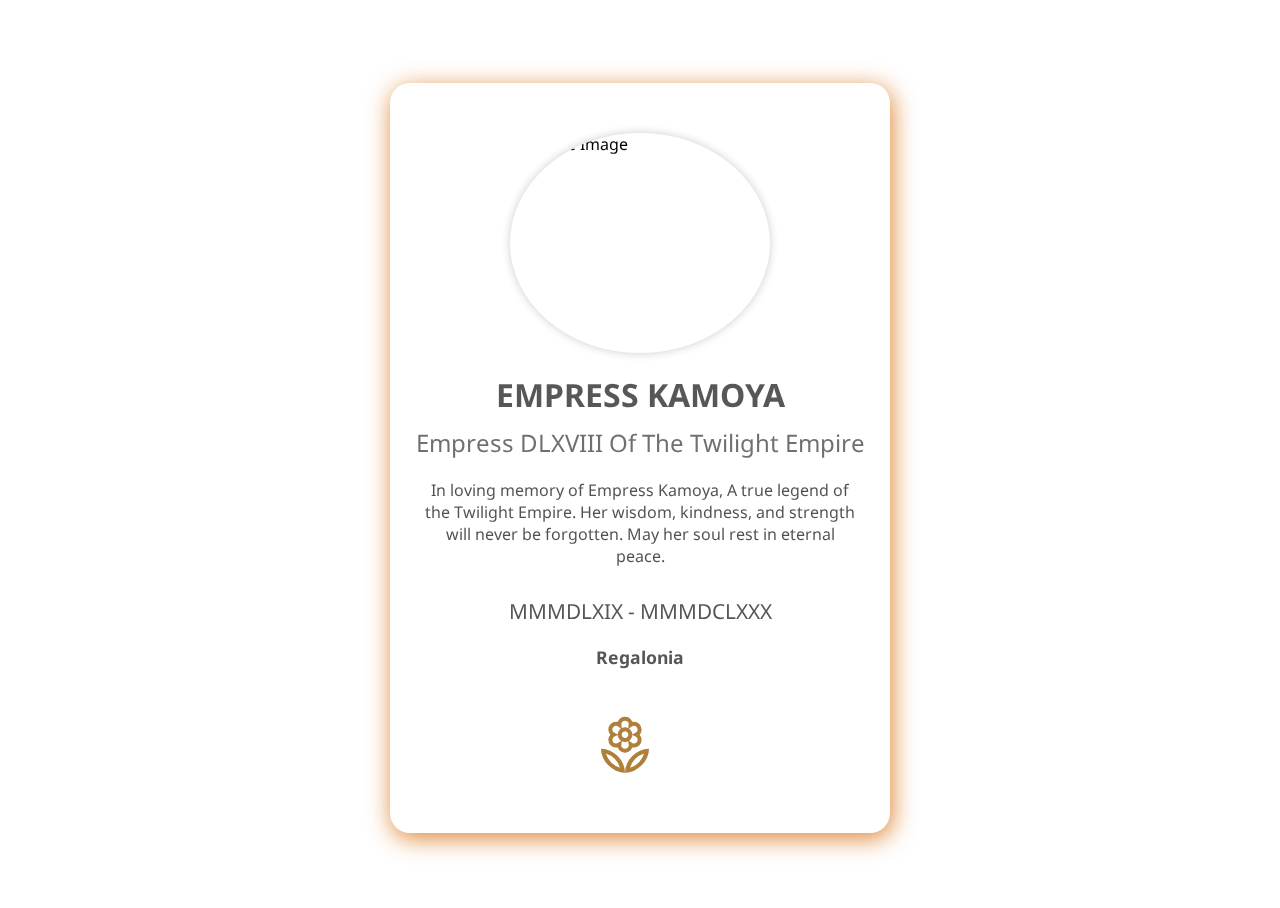
==== indexkamoya.html @ a89d7856 "added news to the news section" ====
<!DOCTYPE html>
<html lang="en">

<head>
    <meta charset="UTF-8">
    <meta http-equiv="X-UA-Compatible" content="IE=edge">
    <meta name="viewport" content="width=device-width, initial-scale=1.0">
    <link rel="stylesheet" href="https://cdnjs.cloudflare.com/ajax/libs/font-awesome/6.3.0/css/all.min.css" integrity="sha512-SzlrxWUlpfuzQ+pcUCosxcglQRNAq/DZjVsC0lE40xsADsfeQoEypE+enwcOiGjk/bSuGGKHEyjSoQ1zVisanQ==" crossorigin="anonymous" referrerpolicy="no-referrer" />
    <link rel="stylesheet" href="https://fonts.googleapis.com/css2?family=Material+Symbols+Outlined:opsz,wght,FILL,GRAD@48,400,0,0" />
    <title>EMPRESS KAMOYA</title>
    <link rel="stylesheet" href="https://fonts.googleapis.com/css?family=Noto+Sans" />
    <link rel="stylesheet" href="stylecemetery.css" />
    <link rel="shortcut icon" type="image/png"
    href="https://cdn.discordapp.com/attachments/1050792777660780544/1082322154588221510/GE_simple_logo.png">
    
    

</head>

<body>

    <div class="card-container">
        <div class="card">
            <div class="profile-img-container">
                <img src=".//images/empress kamoya.jpg"
                    alt="Profile Image" class="profile-img">
            </div>
            <h2 class="name">EMPRESS KAMOYA</h2>
            <p class="description">Empress DLXVIII Of The Twilight Empire</p>
            <p class="description1">In loving memory of Empress Kamoya,
                A true legend of the Twilight Empire.
                Her wisdom, kindness, and strength will never be forgotten.
                May her soul rest in eternal peace.</p>
                <p class="description2">MMMDLXIX - MMMDCLXXX</p>
                <p class="description3">Regalonia</p>
            <ul>
                <li><a href="#"><i class="fa-solid fa-fire-flame-simple"></i></a></li>
                <li><a href="#"><span class="material-symbols-outlined">
                    local_florist
                    </span></a></li>
                <li><a href="#"><i class="fa-regular fa-heart"></i></a></li>
                <li><a href="#"><i class="fa-solid fa-book-journal-whills"></i></a></li>
            </ul>
        </div>
    </div>
</body>

</html>
---- stylecemetery.css ----
body {
    background-image: url(https://cdn.discordapp.com/attachments/1050792777660780544/1087668667535339591/neptuneboy666_Psychedelica_magical_arch_diesel-punk_ghosts_asce_9f38a72b-89db-4840-b0f4-7fa3171fff4d.png);
    background-repeat: repeat;
    background-size: cover;
    position: absolute;
    top: 0;
    bottom: 0;
    left: 0;
    right: 0;
    z-index: -1;
    font-family: 'Noto Sans', sans-serif;

}

.card-container {
    display: flex;
    justify-content: center;
    align-items: center;
    height: 100vh;

}

.card {
    background-color: rgba(255, 255, 255, 0.15);
    backdrop-filter: blur(10px);
    width: 500px;
    height: 700px;
    border-radius: 20px;
    display: flex;
    flex-direction: column;
    align-items: center;
    justify-content: center;
    box-shadow: 2px 5px 25px rgba(214, 106, 5, 0.822);
    padding-top: 50px;
}

.profile-img-container {
    width: 260px;
    height: 260px;
    border-radius: 50%;
    overflow: hidden;
    margin-bottom: 20px;
    box-shadow: 0px 0px 10px rgba(0, 0, 0, 0.2);
}

.profile-img {
    width: 100%;
    height: 100%;

    object-fit: cover;
}

.name {
    color: #000000a8;
    font-size: 2rem;
    margin: 0;
    text-align: center;
    font-style: bold;
}

.description {
    color: #03000091;
    font-size: 1.5rem;
    margin: 10px 0;
    text-align: center;
}

.description1 {
    color: #030000b0;
    font-size: 1rem;
    margin: 10px 0;
    text-align: center;
    margin: 30px;
    margin-top: 10px;
}

.description2 {
    color: #030000ab;
    font-size: 1.3rem;
    margin: 10px 0;
    text-align: center;
    margin: 0px;
}

.description3 {
    color: #030000ab;
    font-size: 1.1rem;
    margin: 10px 0;
    text-align: center;
    padding-top: 10px;
    font-weight: bold;
}

ul {
    list-style-type: none;
    display: flex;
    justify-content: space-between;
    padding-left: 9px;
    font-size: 30px;
    color: azure;
}

li {
    padding: 20px;
    padding-bottom: 10px;
    padding-top: 5px;
    font-size: 3.3rem;
}

a {
    color: rgb(175, 128, 57);
}

.material-symbols-outlined {
    font-size: 4rem;

}

a:hover {

    color: rgb(255, 204, 66);

}
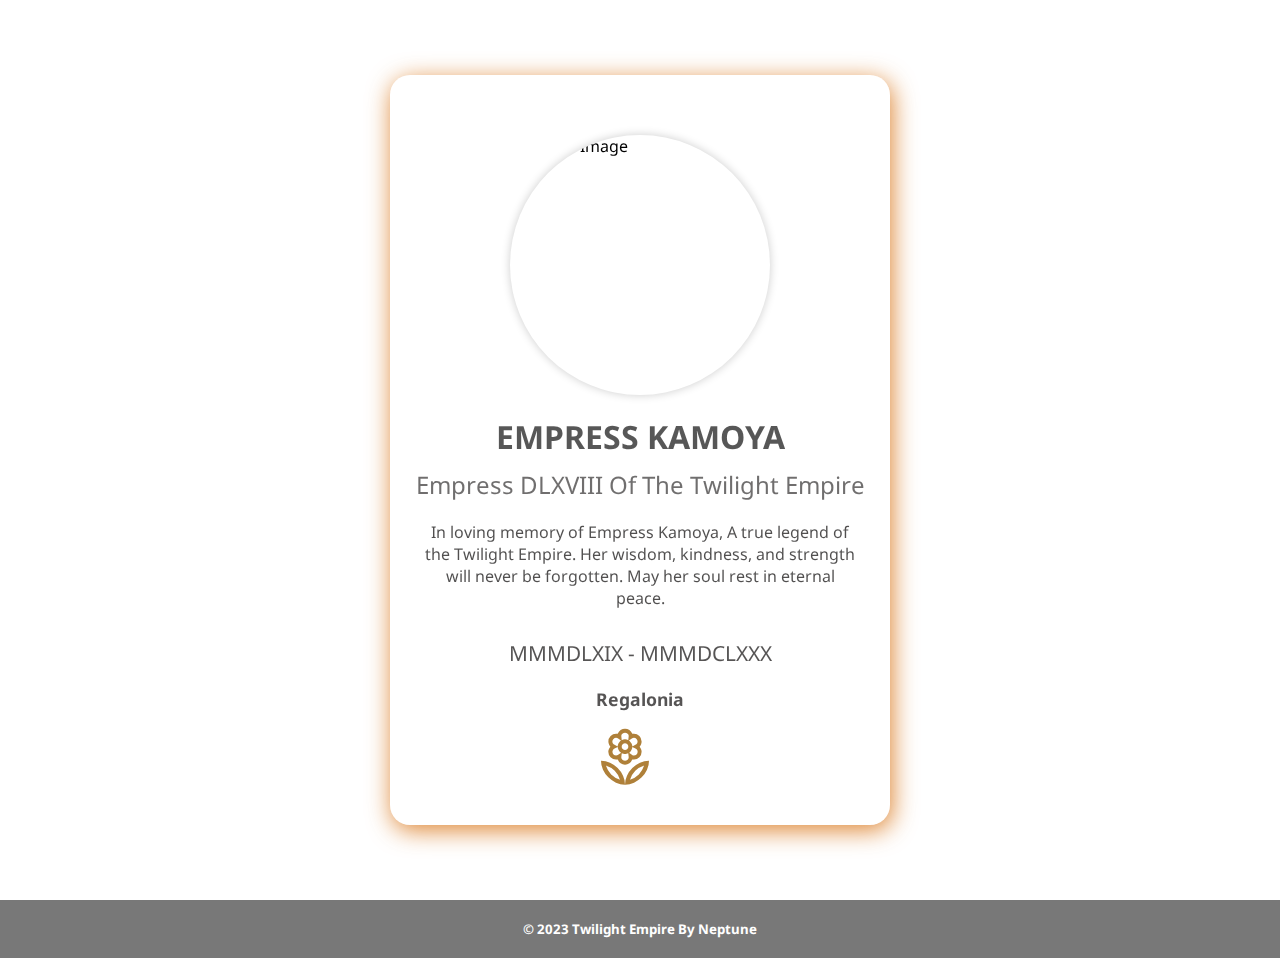
==== commit 2b143b59: "work in the tablessite" ====
--- a/indexkamoya.html
+++ b/indexkamoya.html
@@ -43,6 +43,9 @@
             </ul>
         </div>
     </div>
+    <footer>
+        <h5>&copy; 2023 Twilight Empire By Neptune</h5>
+    </footer>
 </body>
 
 </html>--- a/stylecemetery.css
+++ b/stylecemetery.css
@@ -1,5 +1,9 @@
+* {
+    padding: 0;
+    margin: 0;
+}
 body {
-    background-image: url(https://cdn.discordapp.com/attachments/1050792777660780544/1087668667535339591/neptuneboy666_Psychedelica_magical_arch_diesel-punk_ghosts_asce_9f38a72b-89db-4840-b0f4-7fa3171fff4d.png);
+    background-image: url(".//images/cemetery.jpg");
     background-repeat: repeat;
     background-size: cover;
     position: absolute;
@@ -120,4 +124,14 @@
 
     color: rgb(255, 204, 66);
 
+}
+footer p {
+    margin: 0;
+}
+
+footer {
+    background-color: #333333a9;
+    color: #fff;
+    padding: 20px;
+    text-align: center;
 }